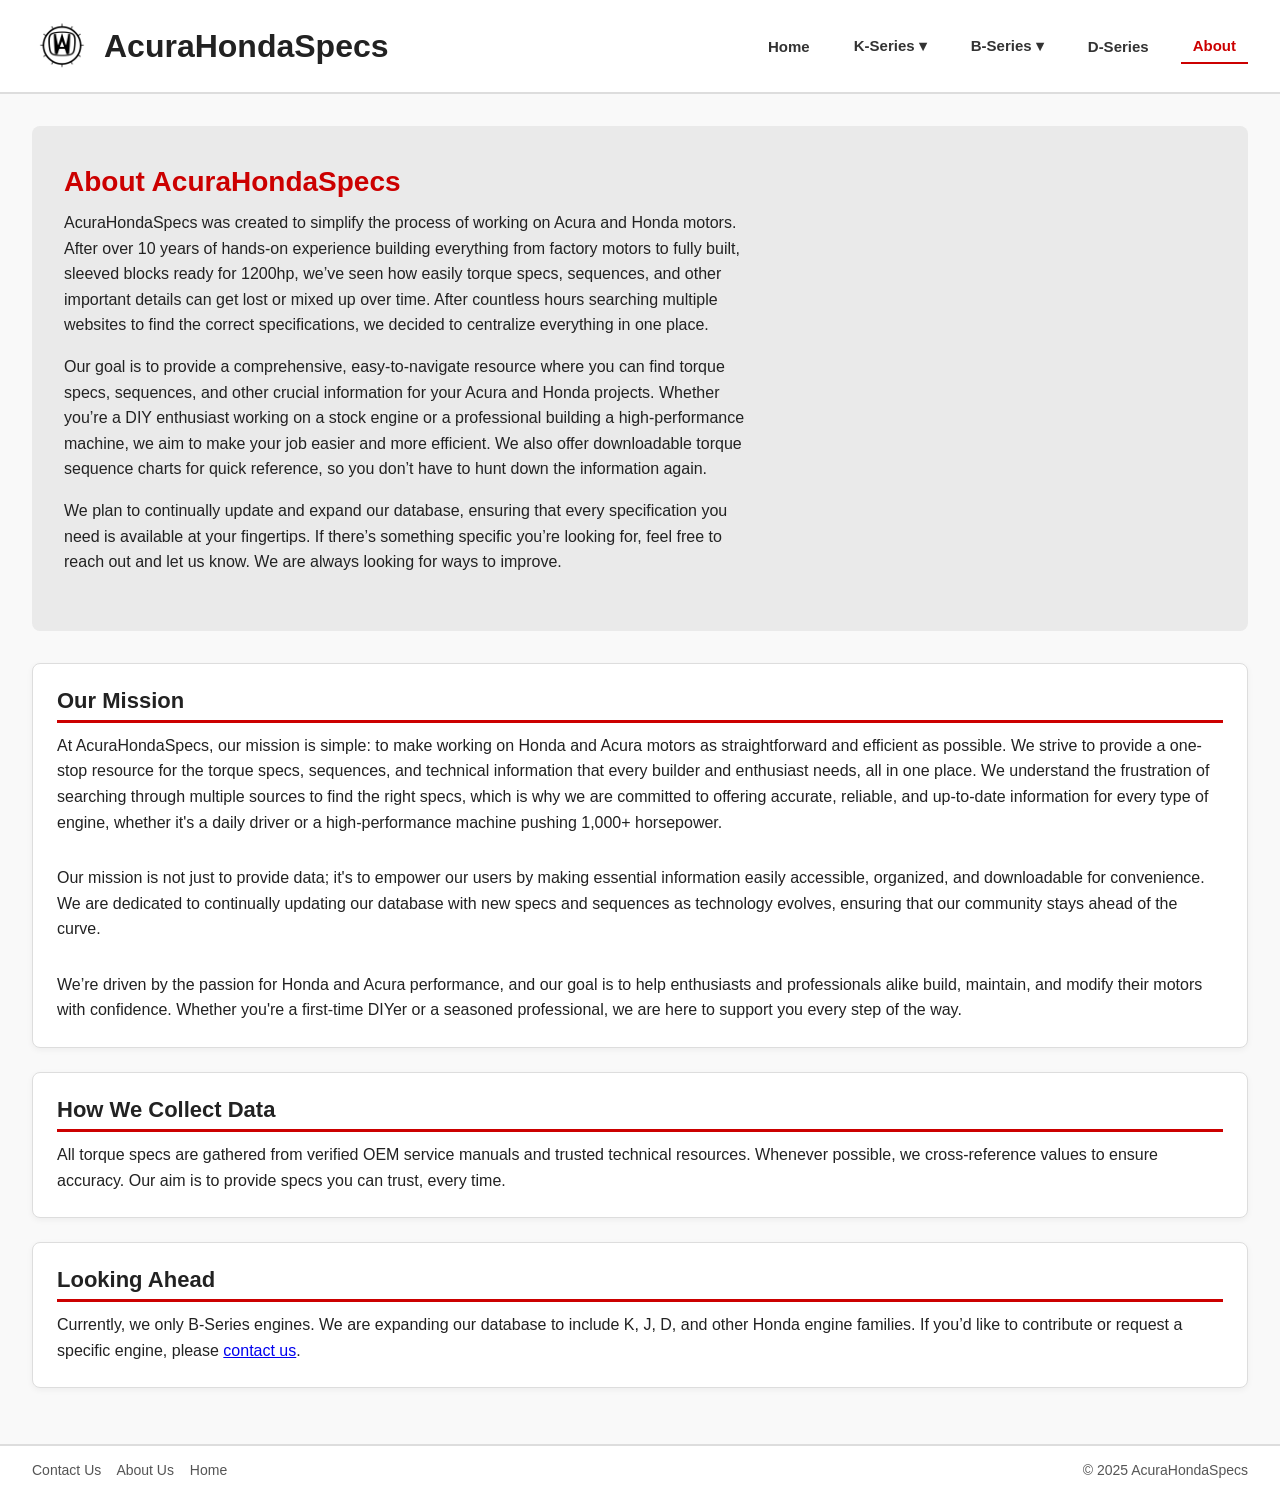
==== about.html @ d13cf6fb "V0.2.0 Final" ====
<!doctype html>
<html lang="en">
<head>
  <meta charset="utf-8" />
  <meta name="viewport" content="width=device-width,initial-scale=1" />
  <title>About — AcuraHondaSpecs</title>
  <meta name="description" content="About AcuraHondaSpecs and our mission." />
  <link rel="stylesheet" href="/css/0-1-styles.css" />
</head>
<body>
  <header>
    <div class="brand">
      <img src="/images/HondaAcuraLogo.png" alt="HondaAcuraLogo" />
      <h1>AcuraHondaSpecs</h1>
    </div>
    <nav class="navbar">
      <a href="/index.html">Home</a>

      <div class="dropdown">
        <button class="dropbtn">K-Series ▾</button>
        <div class="dropdown-content">
          <a href="/incon.html">K20A</a>
          <a href="/incon.html">K20A2</a>
        </div>
      </div>

      <div class="dropdown">
        <button class="dropbtn">B-Series ▾</button>
        <div class="dropdown-content">
          <a href="/bls.html">LS B-Series</a>
          <a href="/bvtec.html">VTEC B-Series</a>
        </div>
      </div>

      <a href="/incon.html">D-Series</a>
      <a href="/about.html" class="active">About</a>
    </nav>
  </header>

  <main class="about-page">
    <section class="hero">
      <div class="hero-text">
        <h2>About AcuraHondaSpecs</h2>
        <p>AcuraHondaSpecs was created to simplify the process of working on Acura and Honda motors. After over 10 years of hands-on experience building everything from factory motors to fully built, sleeved blocks ready for 1200hp, we’ve seen how easily torque specs, sequences, and other important details can get lost or mixed up over time. After countless hours searching multiple websites to find the correct specifications, we decided to centralize everything in one place. </p>
        <p>Our goal is to provide a comprehensive, easy-to-navigate resource where you can find torque specs, sequences, and other crucial information for your Acura and Honda projects. Whether you’re a DIY enthusiast working on a stock engine or a professional building a high-performance machine, we aim to make your job easier and more efficient. We also offer downloadable torque sequence charts for quick reference, so you don’t have to hunt down the information again. </p>
        <p>We plan to continually update and expand our database, ensuring that every specification you need is available at your fingertips. If there’s something specific you’re looking for, feel free to reach out and let us know. We are always looking for ways to improve. </p>
      </div>
    </section>

    <section class="info-section">
      <h2>Our Mission</h2>
      <p class="indented-paragraph">At AcuraHondaSpecs, our mission is simple: to make working on Honda and Acura motors as straightforward and efficient as possible. We strive to provide a one-stop resource for the torque specs, sequences, and technical information that every builder and enthusiast needs, all in one place. We understand the frustration of searching through multiple sources to find the right specs, which is why we are committed to offering accurate, reliable, and up-to-date information for every type of engine, whether it's a daily driver or a high-performance machine pushing 1,000+ horsepower. </p>
      <p class="indented-paragraph">Our mission is not just to provide data; it's to empower our users by making essential information easily accessible, organized, and downloadable for convenience. We are dedicated to continually updating our database with new specs and sequences as technology evolves, ensuring that our community stays ahead of the curve.</p>
      <p>We’re driven by the passion for Honda and Acura performance, and our goal is to help enthusiasts and professionals alike build, maintain, and modify their motors with confidence. Whether you're a first-time DIYer or a seasoned professional, we are here to support you every step of the way.</p>
    </section>

    <section class="info-section">
      <h2>How We Collect Data</h2>
      <p>All torque specs are gathered from verified OEM service manuals and trusted technical resources. Whenever possible, we cross-reference values to ensure accuracy. Our aim is to provide specs you can trust, every time.</p>
    </section>

    <section class="info-section">
      <h2>Looking Ahead</h2>
      <p>Currently, we only B-Series engines. We are expanding our database to include K, J, D, and other Honda engine families. If you’d like to contribute or request a specific engine, please <a href="/contact.html">contact us</a>.</p>
    </section>
  </main>

  <footer>
    <div>
      <a href="/contact.html">Contact Us</a>
      <a href="/about.html">About Us</a>
      <a href="/index.html">Home</a>
    </div>
    <div>© 2025 AcuraHondaSpecs</div>
  </footer>
</body>
</html>
---- css/0-1-styles.css ----
* { 
    box-sizing: border-box; 
    margin: 0; 
    padding: 0; 
}

body { 
    font-family: Arial, Helvetica, sans-serif; 
    background: #f9f9f9; 
    color: #222; 
}

/* Header Section */
header { 
    display: flex; 
    align-items: center; 
    justify-content: space-between; 
    padding: 16px 32px; 
    background: #fff; 
    border-bottom: 2px solid #ddd; 
}

.brand { display: flex; 
    align-items: center; 
    gap: 12px; 
}

.brand img { 
    height: 60px; 
    width: auto; 
}

/* Nav Bar */
.navbar {
  display: flex;
  align-items: center;
  gap: 20px;
}

.navbar a, .dropbtn {
  text-decoration: none;
  color: #333;
  font-weight: bold;
  background: none;
  border: none;
  cursor: pointer;
  padding: 8px 12px;
  font-size: 15px;
}

.navbar a:hover,
.dropdown:hover .dropbtn {
  color: #c00;
  background: #f0f0f0;
  border-radius: 4px;
}

/* Dropdown */
.dropdown {
  position: relative;
}

.dropdown-content {
  display: none;
  position: absolute;
  top: 100%;
  left: 0;
  background: #fff;
  border: 1px solid #ddd;
  min-width: 180px;
  border-radius: 6px;
  box-shadow: 0 4px 12px rgba(0,0,0,0.1);
}

.dropdown-content a {
  display: block;
  padding: 10px 14px;
  color: #333;
  text-decoration: none;
  font-weight: normal;
}

.dropdown-content a:hover {
  background: #f5f5f5;
  color: #c00;
}

.dropdown:hover .dropdown-content {
  display: block;
}

/* Active link */
.navbar .active {
  color: #c00;
  border-bottom: 2px solid #c00;
}

/* Use above for navbar and dropdown styles */

/* Hero */
.hero { 
    display: flex; 
    justify-content: space-between; 
    align-items: center; 
    padding: 40px 32px; 
    background: #eaeaea; 
}

.hero-text { 
    max-width: 60%; 
}

.hero-text h2 { 
    font-size: 32px; 
    margin-bottom: 12px; 
}

.hero-text p { 
    margin-bottom: 16px; 
    line-height: 1.5; 
}

.hero-text .cta { 
    background: #c00; 
    color: #fff; 
    padding: 12px 20px; 
    border-radius: 6px; 
    text-decoration: none; 
    font-weight: bold; 
}

/* Engine Links */
.engines { 
    display: flex; 
    justify-content: space-between; 
    padding: 32px; gap: 20px; 
}

.card { 
    background: #fff; 
    padding: 20px; 
    border-radius: 8px; 
    border: 1px solid #aaaaaa; 
    flex: 1; 
}

.card h3 { 
    margin-bottom: 8px; 
}

.card p { 
    margin-bottom: 12px; 
    line-height: 1.4; 
}

.card .btn { 
    display: inline-block; 
    background: #c00; 
    color: #fff; 
    padding: 8px 14px; 
    border-radius: 6px; 
    text-decoration: none; 
    font-weight: bold; 
}

/* Updates & Reminder Section */
.info-section { 
    padding: 32px;
    background: #fff; 
    border-top: 2px solid #ddd; 
    border-bottom: 2px solid #ddd; 
}

.info-section h3 { 
    margin-bottom: 12px; 
}
.info-section p { 
    line-height: 1.5; 
}

/* About Page */
.indented-paragraph {
  margin-bottom: 30px;
}

.about-page {
  padding: 32px;
}

.about-page .hero {
  background: #eaeaea;
  padding: 40px 32px;
  border-radius: 8px;
  margin-bottom: 32px;
}

.about-page .hero-text h2 {
  font-size: 28px;
  margin-bottom: 12px;
  color: #c00;
}

.about-page .hero-text p {
  line-height: 1.6;
}

.about-page .info-section {
  background: #fff;
  padding: 24px;
  margin-bottom: 24px;
  border-radius: 8px;
  border: 1px solid #ddd;
  box-shadow: 0 2px 6px rgba(0,0,0,0.05);
}

.about-page .info-section h2 {
  font-size: 22px;
  margin-bottom: 10px;
  border-bottom: 3px solid #c00;
  padding-bottom: 6px;
}

.about-page .info-section p {
  line-height: 1.6;
}


/* Footer */
footer { 
    display: flex; 
    justify-content: space-between; 
    align-items: center; 
    padding: 16px 32px; 
    background: #fff; 
    border-top: 2px solid #ddd; 
    font-size: 14px; 
    color: #555; 
}

footer a { 
    margin-right: 12px; 
    text-decoration: none; 
    color: #555; 
}

footer a:hover { 
    color: #c00; 
}
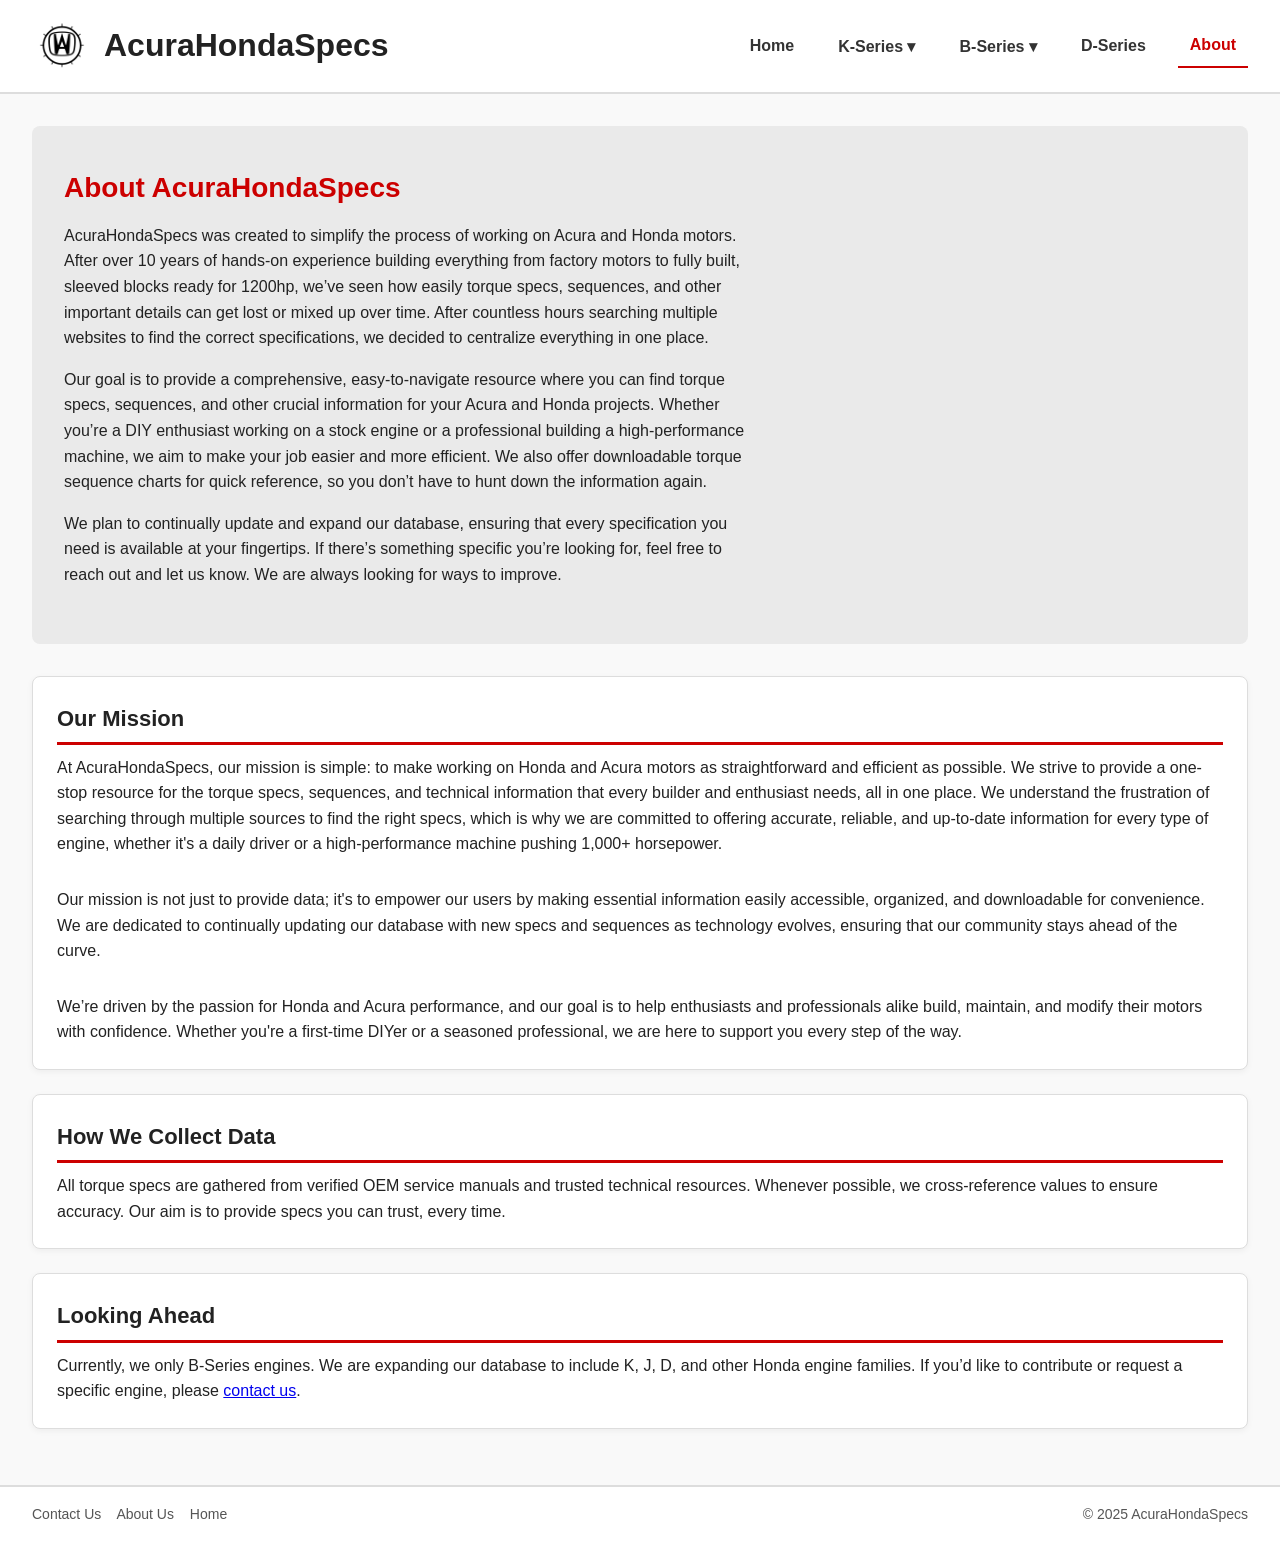
==== commit 44a574a1: "Fixes before bed!" ====
--- a/about.html
+++ b/about.html
@@ -5,35 +5,40 @@
   <meta name="viewport" content="width=device-width,initial-scale=1" />
   <title>About — AcuraHondaSpecs</title>
   <meta name="description" content="About AcuraHondaSpecs and our mission." />
-  <link rel="stylesheet" href="/css/0-1-styles.css" />
+  <link rel="stylesheet" href="css/0-1-styles.css" />
 </head>
 <body>
   <header>
     <div class="brand">
-      <img src="/images/HondaAcuraLogo.png" alt="HondaAcuraLogo" />
+      <img src="images/HondaAcuraLogo.png" alt="AcuraHondaSpecs logo" />
       <h1>AcuraHondaSpecs</h1>
     </div>
+    <button id="hamburger-btn" aria-label="Toggle navigation" aria-expanded="false">
+      <span class="bar"></span>
+      <span class="bar"></span>
+      <span class="bar"></span>
+    </button>
     <nav class="navbar">
-      <a href="/index.html">Home</a>
+      <a href="index.html">Home</a>
 
       <div class="dropdown">
         <button class="dropbtn">K-Series ▾</button>
         <div class="dropdown-content">
-          <a href="/incon.html">K20A</a>
-          <a href="/incon.html">K20A2</a>
+          <a href="incon.html">K20A</a>
+          <a href="incon.html">K20A2</a>
         </div>
       </div>
 
       <div class="dropdown">
         <button class="dropbtn">B-Series ▾</button>
         <div class="dropdown-content">
-          <a href="/bls.html">LS B-Series</a>
-          <a href="/bvtec.html">VTEC B-Series</a>
+          <a href="bls.html">LS B-Series</a>
+          <a href="bvtec.html">VTEC B-Series</a>
         </div>
       </div>
 
-      <a href="/incon.html">D-Series</a>
-      <a href="/about.html" class="active">About</a>
+      <a href="incon.html">D-Series</a>
+      <a href="about.html" class="active">About</a>
     </nav>
   </header>
 
@@ -61,17 +66,18 @@
 
     <section class="info-section">
       <h2>Looking Ahead</h2>
-      <p>Currently, we only B-Series engines. We are expanding our database to include K, J, D, and other Honda engine families. If you’d like to contribute or request a specific engine, please <a href="/contact.html">contact us</a>.</p>
+      <p>Currently, we only B-Series engines. We are expanding our database to include K, J, D, and other Honda engine families. If you’d like to contribute or request a specific engine, please <a href="contact.html">contact us</a>.</p>
     </section>
   </main>
 
   <footer>
     <div>
-      <a href="/contact.html">Contact Us</a>
-      <a href="/about.html">About Us</a>
-      <a href="/index.html">Home</a>
+      <a href="contact.html">Contact Us</a>
+      <a href="about.html">About Us</a>
+      <a href="index.html">Home</a>
     </div>
     <div>© 2025 AcuraHondaSpecs</div>
   </footer>
+  <script src="javascript/hamburger.js"></script>
 </body>
 </html>
--- a/css/0-1-styles.css
+++ b/css/0-1-styles.css
@@ -1,43 +1,57 @@
-
-* { 
-    box-sizing: border-box; 
-    margin: 0; 
-    padding: 0; 
-}
-
-body { 
-    font-family: Arial, Helvetica, sans-serif; 
-    background: #f9f9f9; 
-    color: #222; 
-}
-
-/* Header Section */
-header { 
-    display: flex; 
-    align-items: center; 
-    justify-content: space-between; 
-    padding: 16px 32px; 
-    background: #fff; 
-    border-bottom: 2px solid #ddd; 
-}
-
-.brand { display: flex; 
-    align-items: center; 
-    gap: 12px; 
-}
-
-.brand img { 
-    height: 60px; 
-    width: auto; 
-}
-
-/* Nav Bar */
+/* Base Reset & Typography */
+* {
+  box-sizing: border-box;
+  margin: 0;
+  padding: 0;
+}
+
+body {
+  font-family: Arial, Helvetica, sans-serif;
+  font-size: 16px;
+  line-height: 1.6;
+  background: #f9f9f9;
+  color: #222;
+}
+
+/* Accessibility: Skip Link */
+.skip-link {
+  position: absolute;
+  top: -40px;
+  left: 0;
+  background: #000;
+  color: #fff;
+  padding: 8px 12px;
+  z-index: 1000;
+}
+.skip-link:focus {
+  top: 0;
+}
+
+/* Header & Nav */
+header {
+  display: flex;
+  align-items: center;
+  justify-content: space-between;
+  padding: 16px 32px;
+  background: #fff;
+  border-bottom: 2px solid #ddd;
+}
+
+.brand {
+  display: flex;
+  align-items: center;
+  gap: 12px;
+}
+.brand img {
+  height: 60px;
+  width: auto;
+}
+
 .navbar {
   display: flex;
   align-items: center;
   gap: 20px;
 }
-
 .navbar a, .dropbtn {
   text-decoration: none;
   color: #333;
@@ -46,204 +60,209 @@
   border: none;
   cursor: pointer;
   padding: 8px 12px;
-  font-size: 15px;
-}
-
-.navbar a:hover,
-.dropdown:hover .dropbtn {
+  font-size: 16px;
+}
+.navbar .active {
+  color: #c00;
+  border-bottom: 2px solid #c00;
+}
+.navbar a:hover, .dropdown:hover .dropbtn,
+a:focus, .dropbtn:focus {
   color: #c00;
   background: #f0f0f0;
   border-radius: 4px;
-}
-
-/* Dropdown */
-.dropdown {
-  position: relative;
-}
-
+  outline: 2px solid #c00;
+  outline-offset: 2px;
+}
+
+/* Dropdowns */
+.dropdown { position: relative; }
 .dropdown-content {
   display: none;
   position: absolute;
-  top: 100%;
-  left: 0;
+  top: 100%; left: 0;
   background: #fff;
   border: 1px solid #ddd;
   min-width: 180px;
   border-radius: 6px;
   box-shadow: 0 4px 12px rgba(0,0,0,0.1);
 }
-
 .dropdown-content a {
   display: block;
   padding: 10px 14px;
   color: #333;
   text-decoration: none;
-  font-weight: normal;
-}
-
-.dropdown-content a:hover {
+}
+.dropdown-content a:hover { background: #f5f5f5; color: #c00; }
+.dropdown:hover .dropdown-content,
+.dropdown:focus-within .dropdown-content { display: block; }
+
+/* Hamburger Menu (Mobile) */
+#hamburger-btn {
+  display: none;
+  background: none;
+  border: none;
+  cursor: pointer;
+  padding: 8px;
+}
+#hamburger-btn .bar {
+  display: block;
+  width: 22px;
+  height: 2px;
+  background: #333;
+  margin: 4px 0;
+  transition: transform 0.2s ease, opacity 0.2s ease;
+}
+header.nav-open .navbar {
+  display: flex;
+  flex-direction: column;
+  gap: 8px;
+  background: #fff;
+  width: 100%;
+  padding: 12px 16px 18px;
+  border-radius: 6px;
+  box-shadow: 0 6px 18px rgba(0,0,0,0.06);
+}
+header.nav-open #hamburger-btn .bar:nth-child(1) { transform: translateY(6px) rotate(45deg); }
+header.nav-open #hamburger-btn .bar:nth-child(2) { opacity: 0; }
+header.nav-open #hamburger-btn .bar:nth-child(3) { transform: translateY(-6px) rotate(-45deg); }
+
+/* Hero */
+.hero {
+  display: flex;
+  justify-content: space-between;
+  align-items: center;
+  padding: 40px 32px;
+  background: #eaeaea;
+}
+.hero-text .cta { background: #c00; color: #fff; padding: 12px 20px; border-radius: 6px; text-decoration: none; font-weight: bold; }
+.hero-text { max-width: 60%; }
+.hero-text h2 { font-size: 32px; margin-bottom: 12px; }
+.hero-text p { margin-bottom: 16px; line-height: 1.5; }
+
+/* Spec */
+.spec-text h2 { position: relative; margin: 32px 0 24px; font-size: 22px; color: #c00; padding-bottom: 8px; text-align: left; margin-left: 50px; }
+.spec-text h2::after { content: ""; position: absolute; left: 0; bottom: 0; width: 97%; height: 3px; background: #333; }
+.spec-text h3 { position: relative; margin: 32px 0 24px; font-size: 26px; color: #c00; padding-bottom: 2px; text-align: left; margin-left: 50px; }
+
+
+/* Tables */
+.table-container { width: 100%; overflow-x: auto; }
+table {
+  width: 95%;
+  margin: 0 auto 32px;
+  border-collapse: collapse;
+  background: #fff;
+  border: 1px solid #ddd;
+  border-radius: 6px;
+  box-shadow: 0 2px 6px rgba(0,0,0,0.08);
+}
+table th, table td {
+  padding: 12px 16px;
+  border-bottom: 1px solid #eee;
+  vertical-align: middle;
+}
+table th {
   background: #f5f5f5;
+  color: #333;
+  font-weight: bold;
+  font-size: 16px;
+  text-align: left;
+}
+table tr:nth-child(even) td { background: #fafafa; }
+table tr:hover td { background: #f0f0f0; }
+table td em {
   color: #c00;
-}
-
-.dropdown:hover .dropdown-content {
-  display: block;
-}
-
-/* Active link */
-.navbar .active {
-  color: #c00;
-  border-bottom: 2px solid #c00;
-}
-
-/* Use above for navbar and dropdown styles */
-
-/* Hero */
-.hero { 
-    display: flex; 
-    justify-content: space-between; 
-    align-items: center; 
-    padding: 40px 32px; 
-    background: #eaeaea; 
-}
-
-.hero-text { 
-    max-width: 60%; 
-}
-
-.hero-text h2 { 
-    font-size: 32px; 
-    margin-bottom: 12px; 
-}
-
-.hero-text p { 
-    margin-bottom: 16px; 
-    line-height: 1.5; 
-}
-
-.hero-text .cta { 
-    background: #c00; 
-    color: #fff; 
-    padding: 12px 20px; 
-    border-radius: 6px; 
-    text-decoration: none; 
-    font-weight: bold; 
-}
-
-/* Engine Links */
-.engines { 
-    display: flex; 
-    justify-content: space-between; 
-    padding: 32px; gap: 20px; 
-}
-
-.card { 
-    background: #fff; 
-    padding: 20px; 
-    border-radius: 8px; 
-    border: 1px solid #aaaaaa; 
-    flex: 1; 
-}
-
-.card h3 { 
-    margin-bottom: 8px; 
-}
-
-.card p { 
-    margin-bottom: 12px; 
-    line-height: 1.4; 
-}
-
-.card .btn { 
-    display: inline-block; 
-    background: #c00; 
-    color: #fff; 
-    padding: 8px 14px; 
-    border-radius: 6px; 
-    text-decoration: none; 
-    font-weight: bold; 
-}
+  font-style: normal;
+  font-size: 14px;
+  font-weight: bold;
+}
+
+/* Cards */
+.engines {
+  display: flex;
+  justify-content: space-between;
+  gap: 20px;
+  padding: 32px;
+}
+.card {
+  flex: 1;
+  background: #fff;
+  padding: 20px;
+  border-radius: 8px;
+  border: 1px solid #aaa;
+}
+.card h3 { margin-bottom: 8px; }
+.card p { margin-bottom: 12px; }
+.card .btn {
+  display: inline-block;
+  background: #c00;
+  color: #fff;
+  padding: 8px 14px;
+  border-radius: 6px;
+  text-decoration: none;
+  font-weight: bold;
+}
+
+.development-page { display: flex; justify-content: center; align-items: center; min-height: 60vh; padding: 32px; }
+.dev-box { background: #fff; padding: 40px; border-radius: 10px; border: 1px solid #ddd; box-shadow: 0 4px 12px rgba(0,0,0,0.1); text-align: center; max-width: 600px; }
+.dev-box h2 { font-size: 26px; margin-bottom: 16px; color: #c00; }
+.dev-box p { margin-bottom: 20px; font-size: 16px; line-height: 1.5; }
+.dev-box .btn { display: inline-block; background: #c00; color: #fff; padding: 10px 18px; border-radius: 6px; text-decoration: none; font-weight: bold; }
+.dev-box .btn:hover { background: #a00; }
+
+/* Footer */
+footer {
+  display: flex;
+  justify-content: space-between;
+  align-items: center;
+  padding: 16px 32px;
+  background: #fff;
+  border-top: 2px solid #ddd;
+  font-size: 14px;
+  color: #555;
+}
+footer a { margin-right: 12px; text-decoration: none; color: #555; }
+footer a:hover { color: #c00; }
 
 /* Updates & Reminder Section */
-.info-section { 
-    padding: 32px;
-    background: #fff; 
-    border-top: 2px solid #ddd; 
-    border-bottom: 2px solid #ddd; 
-}
-
-.info-section h3 { 
-    margin-bottom: 12px; 
-}
-.info-section p { 
-    line-height: 1.5; 
-}
+.info-section {  padding: 32px; background: #fff;  border-top: 2px solid #ddd;  border-bottom: 2px solid #ddd; }
+.info-section h3 {  margin-bottom: 12px; }
+.info-section p { line-height: 1.5; }
 
 /* About Page */
-.indented-paragraph {
-  margin-bottom: 30px;
-}
-
-.about-page {
-  padding: 32px;
-}
-
-.about-page .hero {
-  background: #eaeaea;
-  padding: 40px 32px;
-  border-radius: 8px;
-  margin-bottom: 32px;
-}
-
-.about-page .hero-text h2 {
-  font-size: 28px;
-  margin-bottom: 12px;
-  color: #c00;
-}
-
-.about-page .hero-text p {
-  line-height: 1.6;
-}
-
-.about-page .info-section {
-  background: #fff;
-  padding: 24px;
-  margin-bottom: 24px;
-  border-radius: 8px;
-  border: 1px solid #ddd;
-  box-shadow: 0 2px 6px rgba(0,0,0,0.05);
-}
-
-.about-page .info-section h2 {
-  font-size: 22px;
-  margin-bottom: 10px;
-  border-bottom: 3px solid #c00;
-  padding-bottom: 6px;
-}
-
-.about-page .info-section p {
-  line-height: 1.6;
-}
-
-
-/* Footer */
-footer { 
-    display: flex; 
-    justify-content: space-between; 
-    align-items: center; 
-    padding: 16px 32px; 
-    background: #fff; 
-    border-top: 2px solid #ddd; 
-    font-size: 14px; 
-    color: #555; 
-}
-
-footer a { 
-    margin-right: 12px; 
-    text-decoration: none; 
-    color: #555; 
-}
-
-footer a:hover { 
-    color: #c00; 
-}
+.indented-paragraph { margin-bottom: 30px; }
+.about-page { padding: 32px; }
+.about-page .hero { background: #eaeaea; padding: 40px 32px; border-radius: 8px; margin-bottom: 32px; }
+.about-page .hero-text h2 { font-size: 28px; margin-bottom: 12px; color: #c00; }
+.about-page .hero-text p { line-height: 1.6; }
+.about-page .info-section { background: #fff; padding: 24px; margin-bottom: 24px; border-radius: 8px; border: 1px solid #ddd; box-shadow: 0 2px 6px rgba(0,0,0,0.05); }
+.about-page .info-section h2 { font-size: 22px; margin-bottom: 10px; border-bottom: 3px solid #c00; padding-bottom: 6px; }
+.about-page .info-section p { line-height: 1.6; }
+
+/* Responsive Breakpoints */
+@media (max-width: 768px) {
+  header { flex-direction: column; align-items: flex-start; gap: 12px; }
+  #hamburger-btn { display: block; }
+  .navbar { display: none; }
+  .hero { padding: 28px 16px; }
+  .hero-text { max-width: 100%; }
+  .engines { flex-direction: column; padding: 16px; }
+  .card { margin-bottom: 20px; }
+}
+
+@media (max-width: 480px) {
+  .hero { padding: 18px 12px; }
+  .hero-text h2 { font-size: 22px; }
+  .card { padding: 14px; }
+  footer { flex-direction: column; align-items: flex-start; gap: 8px; }
+  table th { display: none; }
+  table tr { display: block; margin-bottom: 12px; border-bottom: 1px solid #eee; }
+  table td { display: flex; justify-content: space-between; border: 0; }
+  table td::before {
+    content: attr(data-label);
+    font-weight: 700;
+    color: #333;
+    margin-right: 12px;
+  }
+}
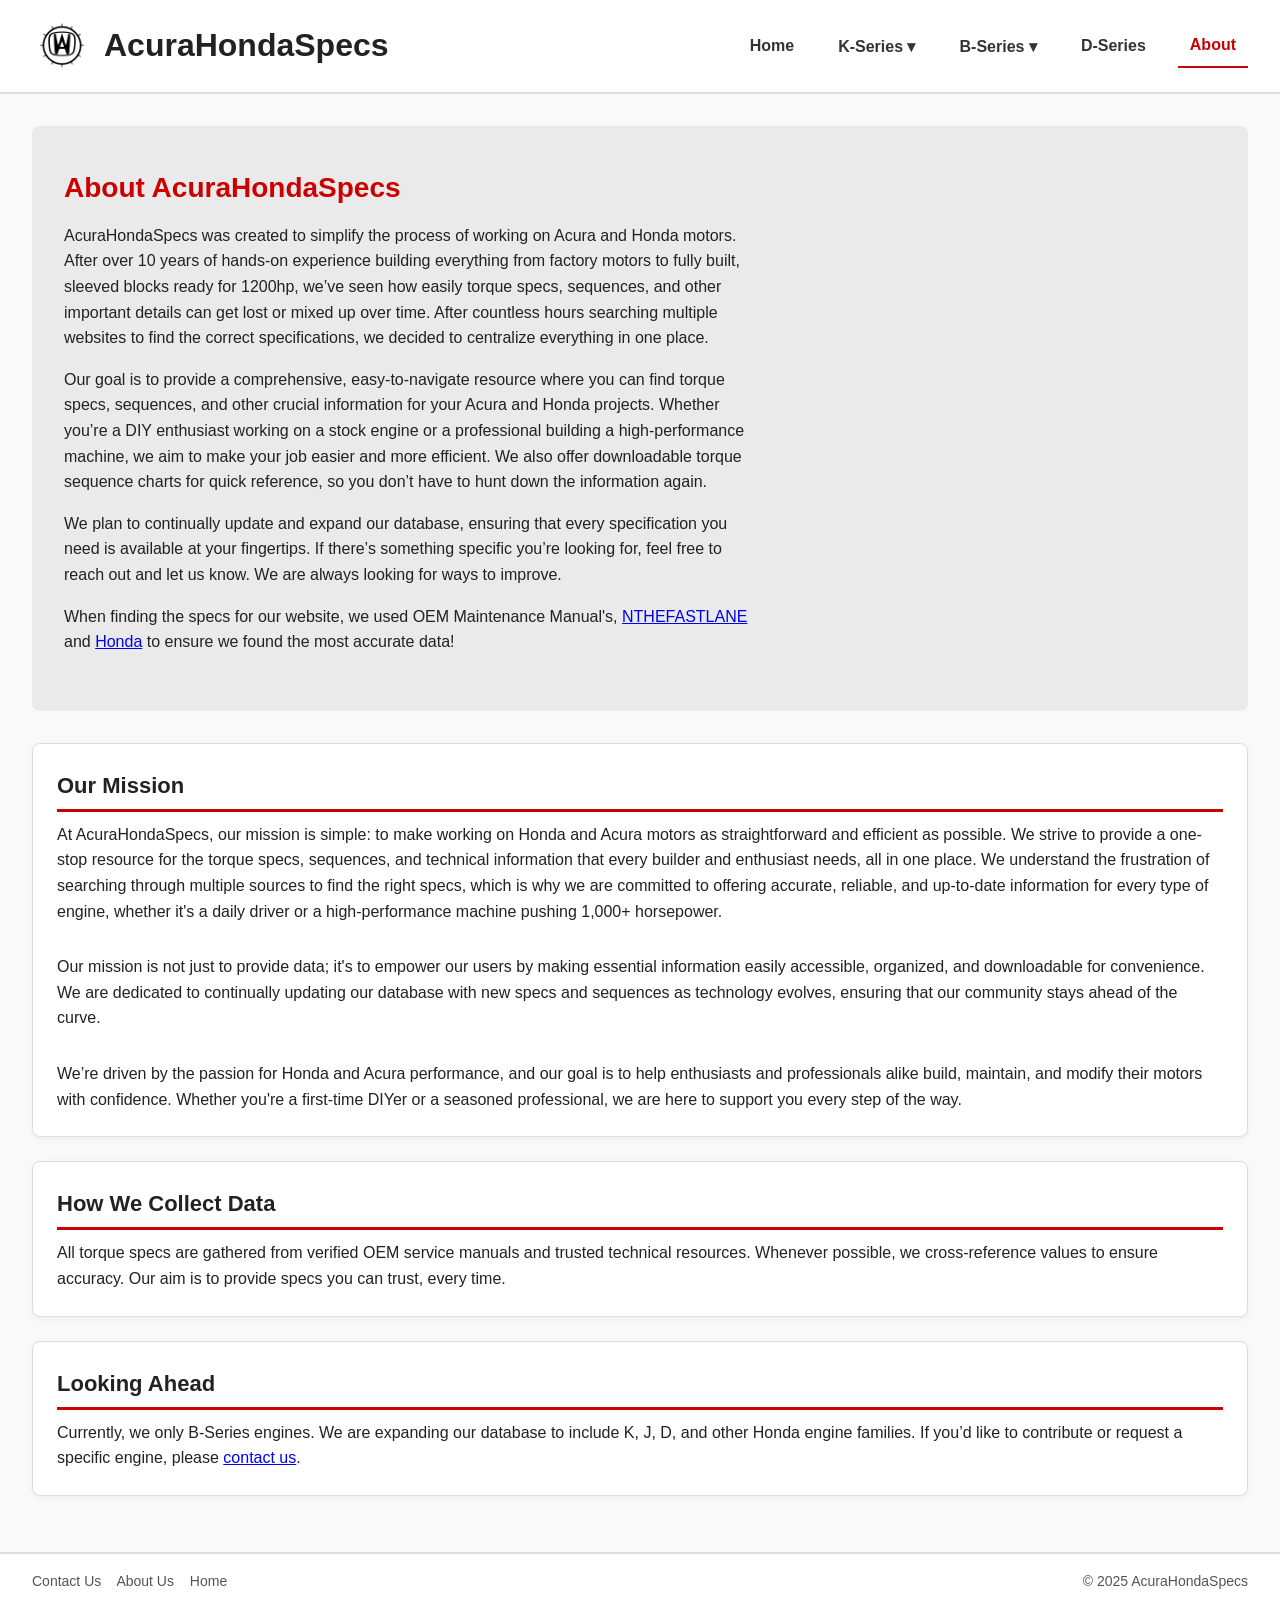
==== commit c4144ba4: "Added last img needed" ====
--- a/about.html
+++ b/about.html
@@ -1,18 +1,18 @@
 <!doctype html>
 <html lang="en">
 <head>
-  <meta charset="utf-8" />
-  <meta name="viewport" content="width=device-width,initial-scale=1" />
+  <meta charset="utf-8">
+  <meta name="viewport" content="width=device-width,initial-scale=1">
   <title>About — AcuraHondaSpecs</title>
-  <meta name="description" content="About AcuraHondaSpecs and our mission." />
-  <link rel="stylesheet" href="css/0-1-styles.css" />
+  <meta name="description" content="About AcuraHondaSpecs and our mission.">
+  <link rel="stylesheet" href="css/0-1-styles.css">
 </head>
 <body>
   <header>
-    <div class="brand">
-      <img src="images/HondaAcuraLogo.png" alt="AcuraHondaSpecs logo" />
+    <a class="brand" href="index.html">
+      <img src="images/HondaAcuraLogo.png" alt="AcuraHondaSpecs logo" href="index.html">
       <h1>AcuraHondaSpecs</h1>
-    </div>
+    </a>
     <button id="hamburger-btn" aria-label="Toggle navigation" aria-expanded="false">
       <span class="bar"></span>
       <span class="bar"></span>
@@ -49,6 +49,7 @@
         <p>AcuraHondaSpecs was created to simplify the process of working on Acura and Honda motors. After over 10 years of hands-on experience building everything from factory motors to fully built, sleeved blocks ready for 1200hp, we’ve seen how easily torque specs, sequences, and other important details can get lost or mixed up over time. After countless hours searching multiple websites to find the correct specifications, we decided to centralize everything in one place. </p>
         <p>Our goal is to provide a comprehensive, easy-to-navigate resource where you can find torque specs, sequences, and other crucial information for your Acura and Honda projects. Whether you’re a DIY enthusiast working on a stock engine or a professional building a high-performance machine, we aim to make your job easier and more efficient. We also offer downloadable torque sequence charts for quick reference, so you don’t have to hunt down the information again. </p>
         <p>We plan to continually update and expand our database, ensuring that every specification you need is available at your fingertips. If there’s something specific you’re looking for, feel free to reach out and let us know. We are always looking for ways to improve. </p>
+        <p>When finding the specs for our website, we used OEM Maintenance Manual's, <a href="https://www.nthefastlane.com/honda-torque-specs">NTHEFASTLANE</a> and <a href="https://engines.honda.com/search?question=torque+specifications">Honda</a> to ensure we found the most accurate data!</p>
       </div>
     </section>
 
--- a/css/0-1-styles.css
+++ b/css/0-1-styles.css
@@ -41,6 +41,8 @@
   display: flex;
   align-items: center;
   gap: 12px;
+  text-decoration: none; /* removes underline in href */
+  color: inherit;  /* ensures text color matches surrounding text*/
 }
 .brand img {
   height: 60px;
@@ -126,6 +128,9 @@
 header.nav-open #hamburger-btn .bar:nth-child(1) { transform: translateY(6px) rotate(45deg); }
 header.nav-open #hamburger-btn .bar:nth-child(2) { opacity: 0; }
 header.nav-open #hamburger-btn .bar:nth-child(3) { transform: translateY(-6px) rotate(-45deg); }
+
+ul { padding: 8px;margin: 0; }
+ul li { margin-left: 10px; /* added li spacing */}
 
 /* Hero */
 .hero {
